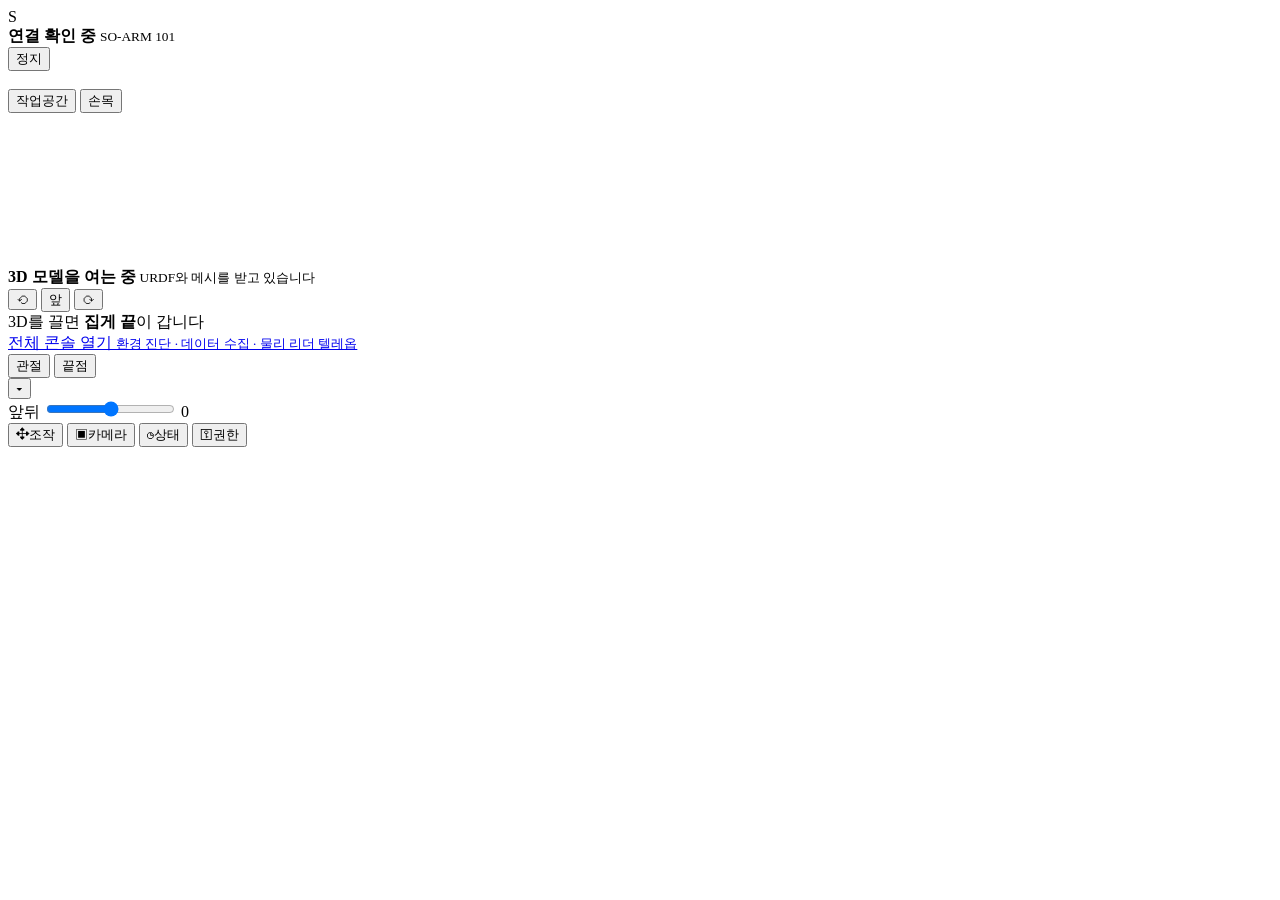
==== src/soarm_console/static/viewer/index.html @ 1bdb0035 "콘솔로 돌아가는 길도 손가락으로 눌린다 글줄 안의 링크는 높이가 13px이라 누르려면 조준을 해야 했다. 이 화면에서 조준이 필요한 것은 3D뿐이면 된다. 44px 짜리 칸으로 만" ====
<!doctype html>
<html lang="ko">
<head>
  <meta charset="utf-8">
  <!-- `viewport-fit=cover`로 노치와 홈 인디케이터 아래까지 그리고, 안전 영역은 CSS가
       `env(safe-area-inset-*)`로 피한다. `interactive-widget`은 넣지 않는다 — 크롬만
       아는 키라 사파리는 콘솔에 오류를 적고 무시하고, 이 화면에는 조작 중에 뜨는 입력칸이
       없어서 얻는 것도 없다. -->
  <meta name="viewport" content="width=device-width,initial-scale=1,viewport-fit=cover,user-scalable=no">
  <meta name="theme-color" content="#070b12">
  <meta name="apple-mobile-web-app-capable" content="yes">
  <meta name="mobile-web-app-capable" content="yes">
  <meta name="apple-mobile-web-app-title" content="SO-ARM">
  <meta name="apple-mobile-web-app-status-bar-style" content="black-translucent">
  <title>SO-ARM101 가상 리더</title>
  <link rel="manifest" href="/viewer/manifest.webmanifest">
  <link rel="apple-touch-icon" href="/viewer/icon-180.png">
  <link rel="icon" href="/viewer/icon-180.png">
  <link rel="stylesheet" href="/static/viewer/viewer.css">
  <!-- three.js의 예제 모듈(OrbitControls·STLLoader)이 `three`를 그대로 import한다.
       CDN을 쓰지 않고 서버가 직접 서빙하므로, 그 이름이 어디를 가리키는지 여기서 정한다. -->
  <script type="importmap">
  {
    "imports": {
      "three": "/static/viewer/vendor/three.module.min.js",
      "three/": "/static/viewer/vendor/"
    }
  }
  </script>
</head>
<!-- 클래스가 화면의 상태를 전부 들고 있다. `tab-*`는 지금 보고 있는 칸, `mode-*`는
     조작 방식, `host-*`는 이 페이지를 누가 품고 있는지. CSS가 그것만 보고 배치를
     정하므로, 자바스크립트가 요소의 크기를 계산해 넣는 자리가 없다 — 그런 계산은
     폰의 주소창이 접혔다 펴질 때마다 어긋난다. -->
<body class="loading tab-drive mode-joint">

  <!-- ─────────────────────────────── 머리. 언제나 보인다. -->
  <header id="top">
    <div class="brand">
      <span class="mark">S</span>
      <div class="lines">
        <strong id="state-line">연결 확인 중</strong>
        <small id="sub-line">SO-ARM 101</small>
      </div>
    </div>
    <button id="hold" class="stop" type="button" aria-label="긴급 정지">정지</button>
  </header>

  <!-- 멈춘 이유. **3D 위가 아니라 자기 줄에 있다.**
       처음에는 3D 위에 띄웠는데, 폰에서 3D가 세로로 눌리면 배너가 팔을 통째로 가렸다 —
       "무엇이 멈췄는지"를 읽는 동안 "무엇이 멈춰 있는지"를 볼 수 없었다. 겹치지 않는
       자리를 주면 둘 다 보인다. 아무 일도 없으면 이 줄은 높이 0이다. -->
  <div id="banner" class="banner" hidden>
    <strong id="banner-title">멈췄습니다</strong>
    <span id="banner-detail"></span>
    <button id="banner-resume" type="button" hidden>확인하고 계속</button>
  </div>

  <!-- ─────────────────────────────── 무대. 탭에 따라 안이 바뀐다. -->
  <main id="stage">
    <!-- 카메라. `조작`에서는 위쪽 띠, `카메라`에서는 무대 전체를 쓴다. 어느 쪽이든
         조작 중에 사라지지 않는다 — 팔이 실제로 무엇을 하고 있는지 보는 유일한 창이다. -->
    <section id="camera-pane">
      <img id="camera-image" alt="" draggable="false">
      <div id="camera-down" class="pane-note" hidden>카메라 영상이 오지 않습니다</div>
      <div class="camera-chips" role="tablist" aria-label="카메라 선택">
        <button class="chip on" type="button" data-camera="scene">작업공간</button>
        <button class="chip" type="button" data-camera="wrist">손목</button>
      </div>
    </section>

    <!-- 3D. `조작`에서만 보인다. -->
    <section id="view-pane">
      <canvas id="canvas"></canvas>

      <div id="boot" class="overlay">
        <div class="spinner"></div>
        <strong>3D 모델을 여는 중</strong>
        <small id="boot-detail">URDF와 메시를 받고 있습니다</small>
      </div>

      <!-- 시점. `끝점` 모드에서는 화면이 고정되므로 여기서만 돌린다. -->
      <div id="view-controls">
        <button id="turn-left" type="button" aria-label="시점 왼쪽으로 90도">⟲</button>
        <button id="view-name" type="button">앞</button>
        <button id="turn-right" type="button" aria-label="시점 오른쪽으로 90도">⟳</button>
      </div>

      <div id="grabbed" class="grabbed" hidden></div>
      <!-- 끝점 모드에서 무엇을 하면 되는지. 조작판이 아니라 3D의 구석에 둔다 — 조작판에
           두면 그만큼 3D가 줄고, 정작 그 설명이 가리키는 것이 3D다. -->
      <div id="endpoint-hint" class="grabbed hint-pill">3D를 끌면 <b>집게 끝</b>이 갑니다</div>
    </section>

    <!-- 상태. `상태` 탭에서만 무대를 쓴다. -->
    <section id="status-pane">
      <div id="joint-readings"></div>
      <div id="policy-line" class="policy-line"></div>
      <!-- 돌아가는 길. 폰에서 `/`를 열면 이리로 오게 해 두었으므로, 반대로 가는 길도
           있어야 한다 — 없으면 전체 콘솔은 주소를 아는 사람만 볼 수 있다. -->
      <a class="console-link" href="/?console=1">전체 콘솔 열기 <small>환경 진단 · 데이터 수집 · 물리 리더 텔레옵</small></a>
    </section>
  </main>

  <!-- ─────────────────────────────── 조작판. `조작` 탭에서만 보인다. -->
  <section id="panel">
    <div class="panel-head">
      <div class="mode-switch" role="tablist" aria-label="조작 방식">
        <button class="seg on" type="button" data-mode="joint">관절</button>
        <button class="seg" type="button" data-mode="endpoint">끝점</button>
      </div>
      <!-- 조작판을 접으면 3D가 화면을 다 쓴다. 끌어서 조작하는 사람에게는 슬라이더가
           늘 보일 이유가 없고, 폰에서는 그 자리가 곧 3D의 크기다. -->
      <button id="fold" type="button" aria-label="조작판 접기">▾</button>
    </div>

    <!-- 관절 모드: 관절마다 하나씩. -->
    <div id="joint-controls"></div>

    <!-- 끝점 모드: 3D를 끌어 끝을 옮기고, 나머지는 여기서. -->
    <div id="endpoint-controls">
      <div class="pad-row">
        <label for="depth">앞뒤</label>
        <input id="depth" type="range" min="-1" max="1" step="0.01" value="0">
        <output id="depth-out">0</output>
      </div>
      <div id="wrist-controls"></div>
      <div id="reach-note" class="reach-note" hidden>이 자리에는 닿지 않습니다</div>
    </div>
  </section>

  <!-- ─────────────────────────────── 권한. 필요할 때만 올라온다. -->
  <div id="sheet-scrim" hidden></div>
  <section id="sheet" hidden aria-modal="true" role="dialog">
    <header>
      <strong id="sheet-title">조작 권한</strong>
      <button id="sheet-close" type="button" aria-label="닫기">닫기</button>
    </header>
    <div id="lease-idle">
      <p class="hint">조작하려면 권한을 받아야 합니다. 받기 전까지는 보기만 합니다.</p>
      <label class="field">조작 토큰
        <input id="token" type="password" autocomplete="off" placeholder="서버의 SOARM_MOTION_TOKEN">
      </label>
      <label class="ack">
        <input id="confirm" type="checkbox">
        <span>현장에 사람·장애물·케이블이 없고, 전원 차단 위치를 알고 있습니다</span>
      </label>
      <button id="take" type="button" class="primary" disabled>조작 권한 받기</button>
    </div>
    <div id="lease-held" hidden>
      <p class="hint"><strong id="lease-holder">이 기기</strong>가 조작 중입니다. 화면에서 손을 떼면 팔은 그 자리에 섭니다.</p>
      <button id="give-back" type="button" class="primary">권한 반납</button>
      <button id="release-torque" type="button" class="ghost">토크 해제…</button>
    </div>
    <div id="feel">
      <strong class="feel-title">조작감</strong>
      <div id="feel-choices" class="feel-choices"></div>
      <p id="feel-detail" class="hint"></p>
    </div>
  </section>

  <!-- ─────────────────────────────── 아래 탭. 엄지가 닿는 자리. -->
  <nav id="tabs" role="tablist">
    <button class="tab on" type="button" data-tab="drive"><span>✥</span>조작</button>
    <button class="tab" type="button" data-tab="camera"><span>▣</span>카메라</button>
    <button class="tab" type="button" data-tab="status"><span>◷</span>상태</button>
    <button class="tab" type="button" data-tab="lease"><span>⚿</span>권한</button>
  </nav>

  <dialog id="torque-dialog">
    <form method="dialog">
      <h2>토크를 풀면 팔이 주저앉을 수 있습니다</h2>
      <p>접힌 자세라면 그대로 서 있지만, 힘으로 버티고 있던 자세라면 그 차이만큼 내려앉습니다. 팔을 받칠 수 있을 때만 하세요.</p>
      <label class="ack">
        <input id="release-confirm" type="checkbox">
        <span>팔이 내려앉아도 괜찮은 상태입니다</span>
      </label>
      <menu>
        <button value="cancel" type="submit">취소</button>
        <button id="release-go" value="release" type="submit" class="stop" disabled>토크 해제</button>
      </menu>
    </form>
  </dialog>

  <script type="module" src="/static/viewer/viewer.js"></script>
</body>
</html>
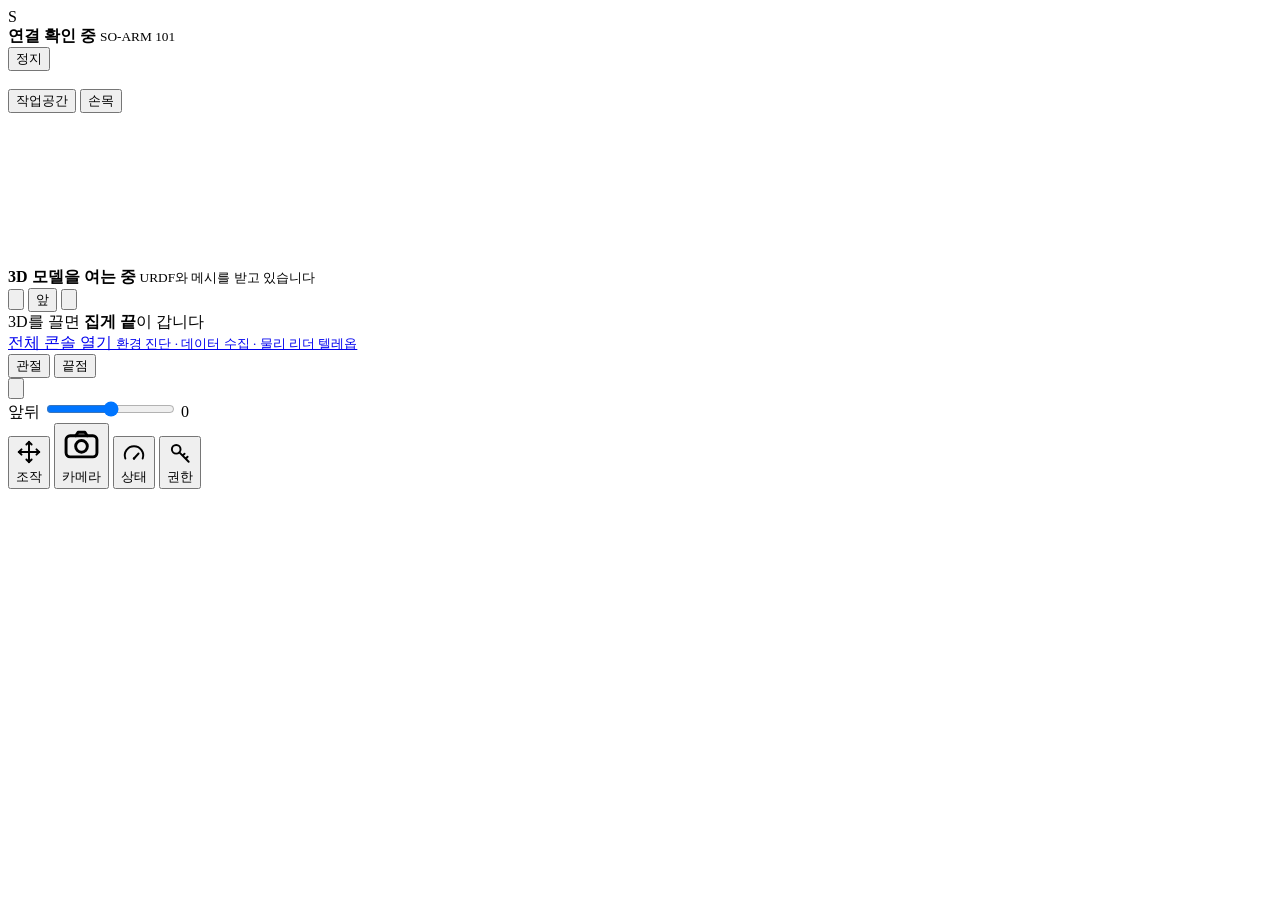
==== commit ec8bc6a2: "이름 하나가 겹쳐서 상태 글줄이 단추가 됐다 — 실물 아이폰이 보여 준 것들 사용자가 실물 아이폰 화면을 보내 왔고, 에뮬레이션으로는 하나도 잡히지 않던 것 셋이 거기 있었다.  " ====
--- a/src/soarm_console/static/viewer/index.html
+++ b/src/soarm_console/static/viewer/index.html
@@ -7,7 +7,10 @@
        아는 키라 사파리는 콘솔에 오류를 적고 무시하고, 이 화면에는 조작 중에 뜨는 입력칸이
        없어서 얻는 것도 없다. -->
   <meta name="viewport" content="width=device-width,initial-scale=1,viewport-fit=cover,user-scalable=no">
-  <meta name="theme-color" content="#070b12">
+  <!-- 아래 탭과 같은 색. 홈 화면 앱에서 화면 맨 아래(홈 인디케이터 자리)는 웹 내용이
+       아니라 이 색으로 칠해지는데, 배경색(#070b12)으로 두었더니 탭 줄 아래에 다른 색
+       띠가 남아 "빈 공간"으로 보였다. -->
+  <meta name="theme-color" content="#080d16">
   <meta name="apple-mobile-web-app-capable" content="yes">
   <meta name="mobile-web-app-capable" content="yes">
   <meta name="apple-mobile-web-app-title" content="SO-ARM">
@@ -81,9 +84,9 @@
 
       <!-- 시점. `끝점` 모드에서는 화면이 고정되므로 여기서만 돌린다. -->
       <div id="view-controls">
-        <button id="turn-left" type="button" aria-label="시점 왼쪽으로 90도">⟲</button>
+        <button id="turn-left" type="button" aria-label="시점 왼쪽으로 90도"><svg viewBox="0 0 24 24" aria-hidden="true" fill="none" stroke="currentColor" stroke-width="1.8" stroke-linecap="round" stroke-linejoin="round"><path d="M4.5 11a7.5 7.5 0 1 1 2.2 5.3"/><path d="M4.5 6.5v4.7h4.7"/></svg></button>
         <button id="view-name" type="button">앞</button>
-        <button id="turn-right" type="button" aria-label="시점 오른쪽으로 90도">⟳</button>
+        <button id="turn-right" type="button" aria-label="시점 오른쪽으로 90도"><svg viewBox="0 0 24 24" aria-hidden="true" fill="none" stroke="currentColor" stroke-width="1.8" stroke-linecap="round" stroke-linejoin="round"><path d="M19.5 11a7.5 7.5 0 1 0-2.2 5.3"/><path d="M19.5 6.5v4.7h-4.7"/></svg></button>
       </div>
 
       <div id="grabbed" class="grabbed" hidden></div>
@@ -111,7 +114,7 @@
       </div>
       <!-- 조작판을 접으면 3D가 화면을 다 쓴다. 끌어서 조작하는 사람에게는 슬라이더가
            늘 보일 이유가 없고, 폰에서는 그 자리가 곧 3D의 크기다. -->
-      <button id="fold" type="button" aria-label="조작판 접기">▾</button>
+      <button id="fold" type="button" aria-label="조작판 접기"><svg viewBox="0 0 24 24" aria-hidden="true" fill="none" stroke="currentColor" stroke-width="1.8" stroke-linecap="round" stroke-linejoin="round"><path d="M6 9.5l6 6 6-6"/></svg></button>
     </div>
 
     <!-- 관절 모드: 관절마다 하나씩. -->
@@ -161,10 +164,10 @@
 
   <!-- ─────────────────────────────── 아래 탭. 엄지가 닿는 자리. -->
   <nav id="tabs" role="tablist">
-    <button class="tab on" type="button" data-tab="drive"><span>✥</span>조작</button>
-    <button class="tab" type="button" data-tab="camera"><span>▣</span>카메라</button>
-    <button class="tab" type="button" data-tab="status"><span>◷</span>상태</button>
-    <button class="tab" type="button" data-tab="lease"><span>⚿</span>권한</button>
+    <button class="tab on" type="button" data-tab="drive"><span><svg viewBox="0 0 24 24" aria-hidden="true" fill="none" stroke="currentColor" stroke-width="1.8" stroke-linecap="round" stroke-linejoin="round"><path d="M12 2.5v19M2.5 12h19"/><path d="M9.6 5.1L12 2.7l2.4 2.4M9.6 18.9L12 21.3l2.4-2.4M5.1 9.6L2.7 12l2.4 2.4M18.9 9.6L21.3 12l-2.4 2.4"/></svg></span>조작</button>
+    <button class="tab" type="button" data-tab="camera"><span><svg viewBox="0 0 24 24" aria-hidden="true" fill="none" stroke="currentColor" stroke-width="1.8" stroke-linecap="round" stroke-linejoin="round"><rect x="2.5" y="6" width="19" height="13" rx="2.5"/><circle cx="12" cy="12.5" r="3.6"/><path d="M8.5 6l1.4-2.2h4.2L15.5 6"/></svg></span>카메라</button>
+    <button class="tab" type="button" data-tab="status"><span><svg viewBox="0 0 24 24" aria-hidden="true" fill="none" stroke="currentColor" stroke-width="1.8" stroke-linecap="round" stroke-linejoin="round"><path d="M4 18a8.5 8.5 0 1 1 16 0"/><path d="M12 18l4.2-4.6"/><circle cx="12" cy="18" r="1.1" fill="currentColor" stroke="none"/></svg></span>상태</button>
+    <button class="tab" type="button" data-tab="lease"><span><svg viewBox="0 0 24 24" aria-hidden="true" fill="none" stroke="currentColor" stroke-width="1.8" stroke-linecap="round" stroke-linejoin="round"><circle cx="8.5" cy="9.5" r="4"/><path d="M11.4 12.4L20 21M17.2 18.2l1.8-1.8M14.4 15.4l1.8-1.8"/></svg></span>권한</button>
   </nav>
 
   <dialog id="torque-dialog">
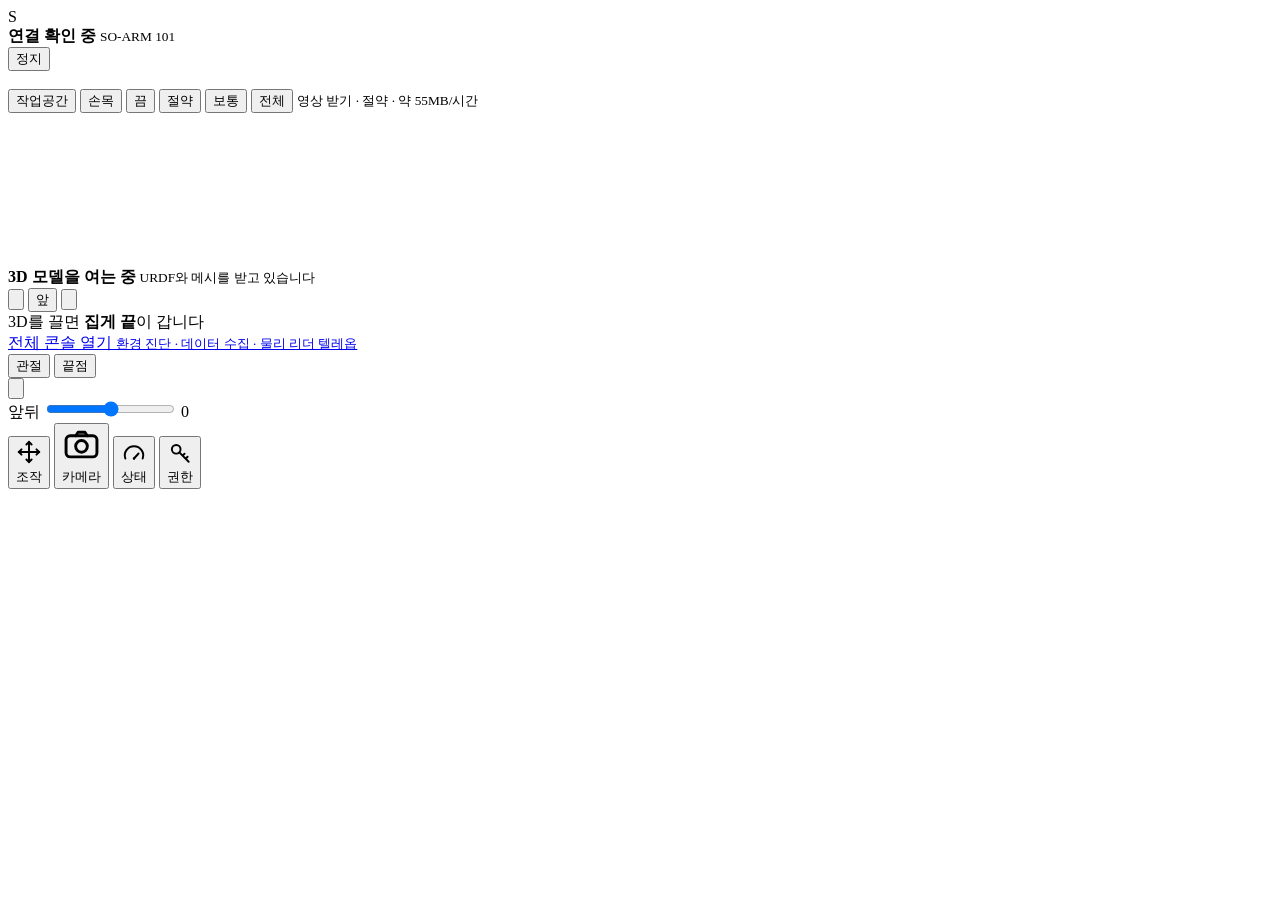
==== commit 66d9ac90: "폰 카메라 데이터 사용량을 선택하게 한다" ====
--- a/src/soarm_console/static/viewer/index.html
+++ b/src/soarm_console/static/viewer/index.html
@@ -8,9 +8,10 @@
        없어서 얻는 것도 없다. -->
   <meta name="viewport" content="width=device-width,initial-scale=1,viewport-fit=cover,user-scalable=no">
   <!-- 아래 탭과 같은 색. 홈 화면 앱에서 화면 맨 아래(홈 인디케이터 자리)는 웹 내용이
-       아니라 이 색으로 칠해지는데, 배경색(#070b12)으로 두었더니 탭 줄 아래에 다른 색
-       띠가 남아 "빈 공간"으로 보였다. -->
-  <meta name="theme-color" content="#080d16">
+       아니라 이 색으로 칠해지는데, 배경색으로 두었더니 탭 줄 아래에 다른 색 띠가 남아
+       "빈 공간"으로 보였다. 지금 값은 SHAPE의 남색(`brand.navy`)이고, `viewer.css`의
+       `--navy`·`manifest.webmanifest`의 `theme_color`와 **셋이 같아야 한다.** -->
+  <meta name="theme-color" content="#0c245e">
   <meta name="apple-mobile-web-app-capable" content="yes">
   <meta name="mobile-web-app-capable" content="yes">
   <meta name="apple-mobile-web-app-title" content="SO-ARM">
@@ -66,11 +67,20 @@
     <section id="camera-pane">
       <img id="camera-image" alt="" draggable="false">
       <div id="camera-down" class="pane-note" hidden>카메라 영상이 오지 않습니다</div>
-      <div class="camera-chips" role="tablist" aria-label="카메라 선택">
-        <button class="chip on" type="button" data-camera="scene">작업공간</button>
-        <button class="chip" type="button" data-camera="wrist">손목</button>
-      </div>
     </section>
+
+    <!-- 영상 데이터는 어느 탭에서도 바로 끌 수 있어야 한다. 상태 탭에서 카메라 칸이
+         사라져도 이 줄은 `stage` 바로 아래에 남고, 맥 앱(host=native)에서는 CSS가 줄
+         전체를 그리지 않는다. -->
+    <div class="camera-chips" role="group" aria-label="카메라와 영상 받기">
+      <button class="chip on" type="button" data-camera="scene">작업공간</button>
+      <button class="chip" type="button" data-camera="wrist">손목</button>
+      <button class="chip" type="button" data-camera-data="off">끔</button>
+      <button class="chip" type="button" data-camera-data="saver">절약</button>
+      <button class="chip" type="button" data-camera-data="medium">보통</button>
+      <button class="chip" type="button" data-camera-data="full">전체</button>
+      <small id="camera-data-usage">영상 받기 · 절약 · 약 55MB/시간</small>
+    </div>
 
     <!-- 3D. `조작`에서만 보인다. -->
     <section id="view-pane">
@@ -93,12 +103,25 @@
       <!-- 끝점 모드에서 무엇을 하면 되는지. 조작판이 아니라 3D의 구석에 둔다 — 조작판에
            두면 그만큼 3D가 줄고, 정작 그 설명이 가리키는 것이 3D다. -->
       <div id="endpoint-hint" class="grabbed hint-pill">3D를 끌면 <b>집게 끝</b>이 갑니다</div>
+
+      <!-- 손. **폰에서 아래 조작판을 대신하는 것이다.**
+           끝점 모드에서 사람이 직접 정하는 것은 넷뿐이다 — 앞뒤, 손목 둘, 집게. 그것을
+           슬라이더 넉 줄로 화면 아래에 쌓으면 그 높이만큼 카메라와 3D가 눌린다. 폰에서는
+           그 넉 줄이 화면의 3분의 1을 가져갔고, 그래서 카메라가 띠처럼 얇아졌다.
+           여기서는 3D 위에 떠 있는 타일 넷으로 줄인다. 조작 방법은 넷 다 같다 —
+           **누른 채 좌우로 끈다.** 슬라이더처럼 손잡이를 조준할 필요가 없어 오히려 쉽고,
+           손을 떼면 데드맨이 그대로 걸린다. 안은 자바스크립트가 관절 계약에서 짓는다. -->
+      <div id="hand" class="hand" role="group" aria-label="손 조작"></div>
     </section>
 
     <!-- 상태. `상태` 탭에서만 무대를 쓴다. -->
     <section id="status-pane">
       <div id="joint-readings"></div>
       <div id="policy-line" class="policy-line"></div>
+      <!-- 이 기기가 화면을 어떻게 쓰고 있는가. 아래쪽에 띠가 남는다는 말이 나올 때,
+           그것이 배치의 문제인지 웹 영역이 화면보다 작은 것인지는 이 숫자로만 갈린다.
+           고치는 쪽이 기기를 들고 있지 않으므로 화면이 스스로 말해야 한다. -->
+      <div id="geometry" class="policy-line"></div>
       <!-- 돌아가는 길. 폰에서 `/`를 열면 이리로 오게 해 두었으므로, 반대로 가는 길도
            있어야 한다 — 없으면 전체 콘솔은 주소를 아는 사람만 볼 수 있다. -->
       <a class="console-link" href="/?console=1">전체 콘솔 열기 <small>환경 진단 · 데이터 수집 · 물리 리더 텔레옵</small></a>
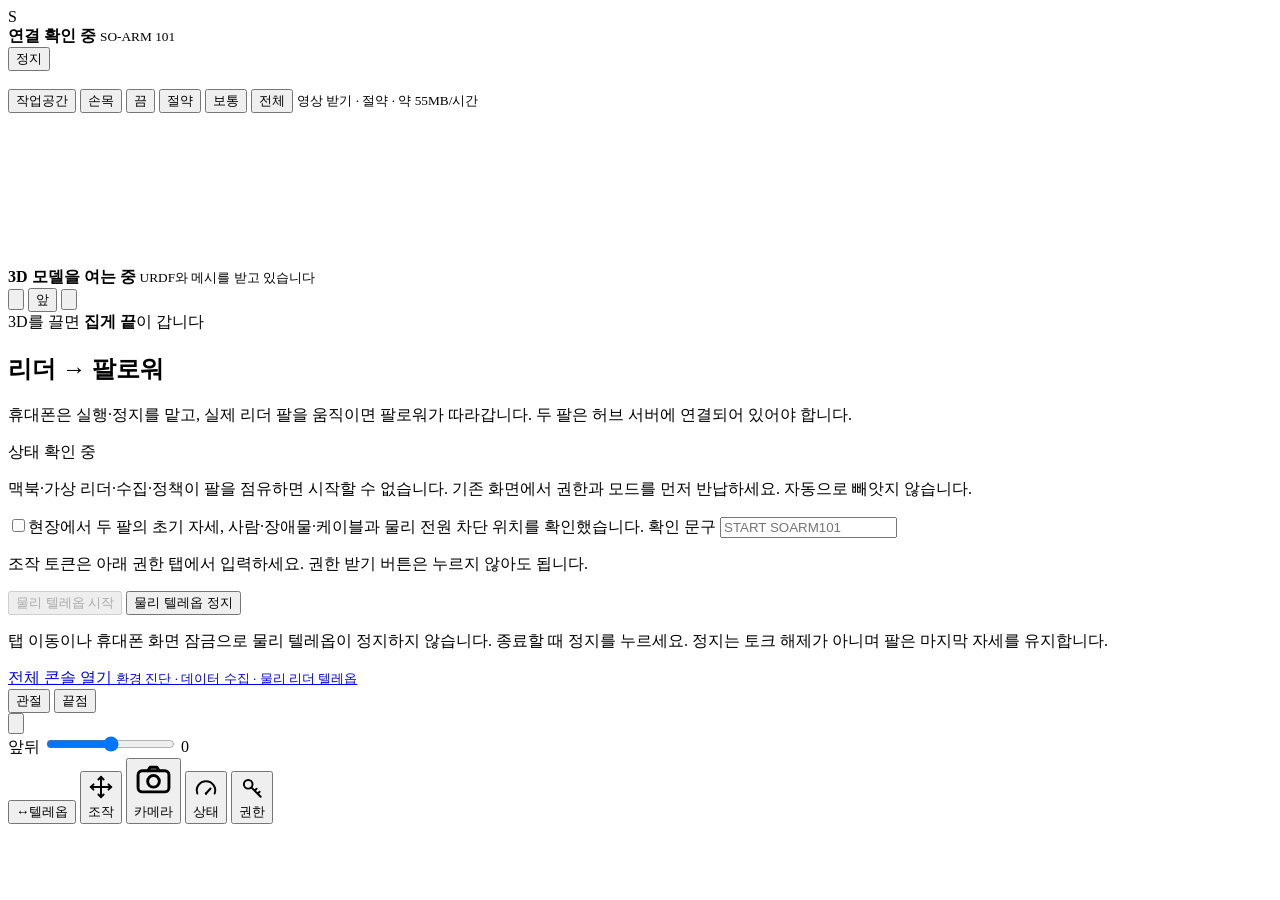
==== commit cb4c1ec9: "Add mobile physical leader teleoperation tab with existing ownership gates" ====
--- a/src/soarm_console/static/viewer/index.html
+++ b/src/soarm_console/static/viewer/index.html
@@ -114,6 +114,21 @@
       <div id="hand" class="hand" role="group" aria-label="손 조작"></div>
     </section>
 
+    <section id="teleop-pane" aria-label="물리 리더 텔레오퍼레이션">
+      <h2>리더 → 팔로워</h2>
+      <p>휴대폰은 실행·정지를 맡고, 실제 리더 팔을 움직이면 팔로워가 따라갑니다. 두 팔은 허브 서버에 연결되어 있어야 합니다.</p>
+      <p id="physical-state" role="status">상태 확인 중</p>
+      <pre id="physical-checks"></pre>
+      <p>맥북·가상 리더·수집·정책이 팔을 점유하면 시작할 수 없습니다. 기존 화면에서 권한과 모드를 먼저 반납하세요. 자동으로 빼앗지 않습니다.</p>
+      <label class="ack"><input id="physical-confirm" type="checkbox"><span>현장에서 두 팔의 초기 자세, 사람·장애물·케이블과 물리 전원 차단 위치를 확인했습니다.</span></label>
+      <label class="field">확인 문구 <input id="physical-phrase" autocomplete="off" placeholder="START SOARM101"></label>
+      <p>조작 토큰은 아래 권한 탭에서 입력하세요. 권한 받기 버튼은 누르지 않아도 됩니다.</p>
+      <button id="physical-start" class="primary" type="button" disabled>물리 텔레옵 시작</button>
+      <button id="physical-stop" class="stop" type="button">물리 텔레옵 정지</button>
+      <p>탭 이동이나 휴대폰 화면 잠금으로 물리 텔레옵이 정지하지 않습니다. 종료할 때 정지를 누르세요. 정지는 토크 해제가 아니며 팔은 마지막 자세를 유지합니다.</p>
+      <p id="physical-error" role="alert"></p>
+      <pre id="physical-logs"></pre>
+    </section>
     <!-- 상태. `상태` 탭에서만 무대를 쓴다. -->
     <section id="status-pane">
       <div id="joint-readings"></div>
@@ -187,6 +202,7 @@
 
   <!-- ─────────────────────────────── 아래 탭. 엄지가 닿는 자리. -->
   <nav id="tabs" role="tablist">
+    <button class="tab" type="button" data-tab="teleop"><span aria-hidden="true">↔</span>텔레옵</button>
     <button class="tab on" type="button" data-tab="drive"><span><svg viewBox="0 0 24 24" aria-hidden="true" fill="none" stroke="currentColor" stroke-width="1.8" stroke-linecap="round" stroke-linejoin="round"><path d="M12 2.5v19M2.5 12h19"/><path d="M9.6 5.1L12 2.7l2.4 2.4M9.6 18.9L12 21.3l2.4-2.4M5.1 9.6L2.7 12l2.4 2.4M18.9 9.6L21.3 12l-2.4 2.4"/></svg></span>조작</button>
     <button class="tab" type="button" data-tab="camera"><span><svg viewBox="0 0 24 24" aria-hidden="true" fill="none" stroke="currentColor" stroke-width="1.8" stroke-linecap="round" stroke-linejoin="round"><rect x="2.5" y="6" width="19" height="13" rx="2.5"/><circle cx="12" cy="12.5" r="3.6"/><path d="M8.5 6l1.4-2.2h4.2L15.5 6"/></svg></span>카메라</button>
     <button class="tab" type="button" data-tab="status"><span><svg viewBox="0 0 24 24" aria-hidden="true" fill="none" stroke="currentColor" stroke-width="1.8" stroke-linecap="round" stroke-linejoin="round"><path d="M4 18a8.5 8.5 0 1 1 16 0"/><path d="M12 18l4.2-4.6"/><circle cx="12" cy="18" r="1.1" fill="currentColor" stroke="none"/></svg></span>상태</button>
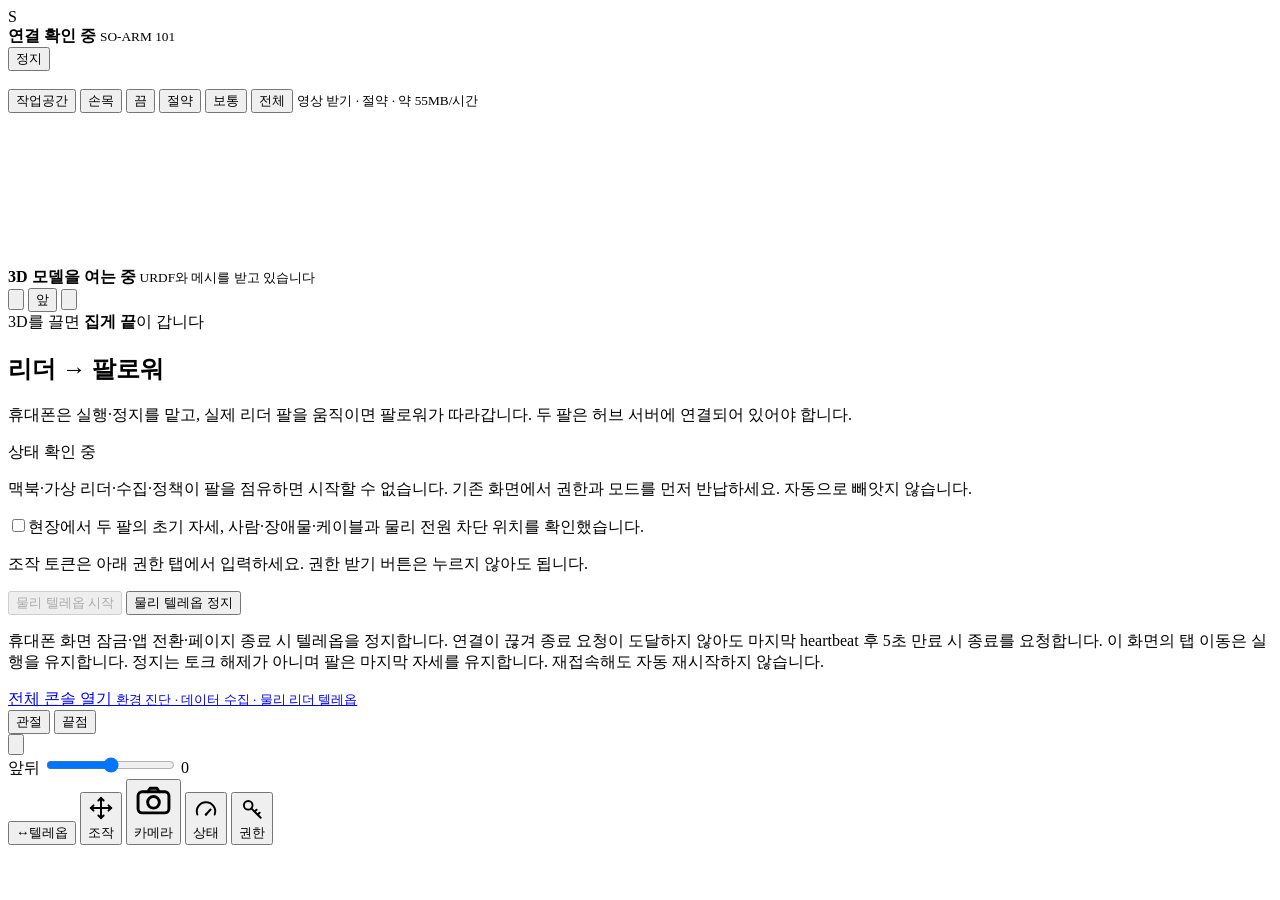
==== commit 9c0ecc3b: "Stop mobile teleoperation on phone disconnect with durable worker watchdog" ====
--- a/src/soarm_console/static/viewer/index.html
+++ b/src/soarm_console/static/viewer/index.html
@@ -121,11 +121,10 @@
       <pre id="physical-checks"></pre>
       <p>맥북·가상 리더·수집·정책이 팔을 점유하면 시작할 수 없습니다. 기존 화면에서 권한과 모드를 먼저 반납하세요. 자동으로 빼앗지 않습니다.</p>
       <label class="ack"><input id="physical-confirm" type="checkbox"><span>현장에서 두 팔의 초기 자세, 사람·장애물·케이블과 물리 전원 차단 위치를 확인했습니다.</span></label>
-      <label class="field">확인 문구 <input id="physical-phrase" autocomplete="off" placeholder="START SOARM101"></label>
       <p>조작 토큰은 아래 권한 탭에서 입력하세요. 권한 받기 버튼은 누르지 않아도 됩니다.</p>
       <button id="physical-start" class="primary" type="button" disabled>물리 텔레옵 시작</button>
       <button id="physical-stop" class="stop" type="button">물리 텔레옵 정지</button>
-      <p>탭 이동이나 휴대폰 화면 잠금으로 물리 텔레옵이 정지하지 않습니다. 종료할 때 정지를 누르세요. 정지는 토크 해제가 아니며 팔은 마지막 자세를 유지합니다.</p>
+      <p>휴대폰 화면 잠금·앱 전환·페이지 종료 시 텔레옵을 정지합니다. 연결이 끊겨 종료 요청이 도달하지 않아도 마지막 heartbeat 후 5초 만료 시 종료를 요청합니다. 이 화면의 탭 이동은 실행을 유지합니다. 정지는 토크 해제가 아니며 팔은 마지막 자세를 유지합니다. 재접속해도 자동 재시작하지 않습니다.</p>
       <p id="physical-error" role="alert"></p>
       <pre id="physical-logs"></pre>
     </section>
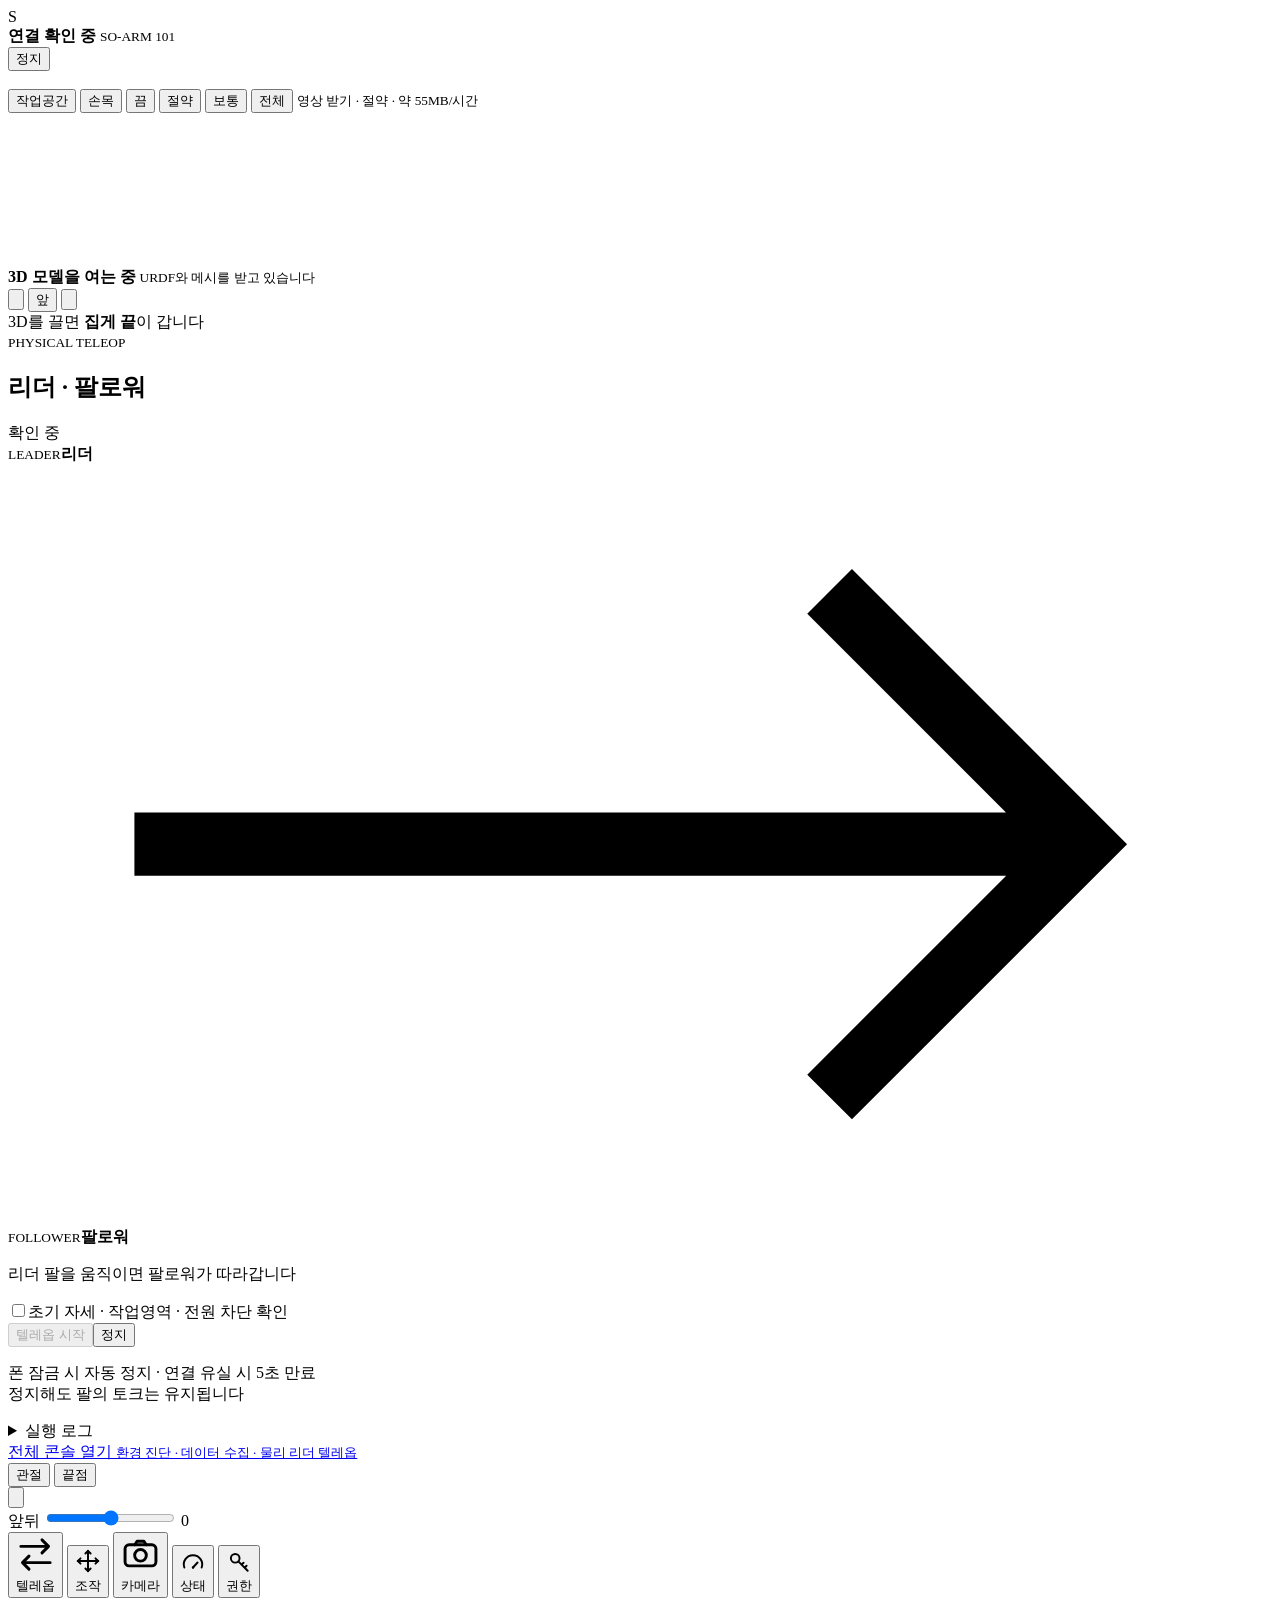
==== commit 558eb345: "Simplify mobile teleop controls and collapse diagnostics" ====
--- a/src/soarm_console/static/viewer/index.html
+++ b/src/soarm_console/static/viewer/index.html
@@ -115,18 +115,20 @@
     </section>
 
     <section id="teleop-pane" aria-label="물리 리더 텔레오퍼레이션">
-      <h2>리더 → 팔로워</h2>
-      <p>휴대폰은 실행·정지를 맡고, 실제 리더 팔을 움직이면 팔로워가 따라갑니다. 두 팔은 허브 서버에 연결되어 있어야 합니다.</p>
-      <p id="physical-state" role="status">상태 확인 중</p>
-      <pre id="physical-checks"></pre>
-      <p>맥북·가상 리더·수집·정책이 팔을 점유하면 시작할 수 없습니다. 기존 화면에서 권한과 모드를 먼저 반납하세요. 자동으로 빼앗지 않습니다.</p>
-      <label class="ack"><input id="physical-confirm" type="checkbox"><span>현장에서 두 팔의 초기 자세, 사람·장애물·케이블과 물리 전원 차단 위치를 확인했습니다.</span></label>
-      <p>조작 토큰은 아래 권한 탭에서 입력하세요. 권한 받기 버튼은 누르지 않아도 됩니다.</p>
-      <button id="physical-start" class="primary" type="button" disabled>물리 텔레옵 시작</button>
-      <button id="physical-stop" class="stop" type="button">물리 텔레옵 정지</button>
-      <p>휴대폰 화면 잠금·앱 전환·페이지 종료 시 텔레옵을 정지합니다. 연결이 끊겨 종료 요청이 도달하지 않아도 마지막 heartbeat 후 5초 만료 시 종료를 요청합니다. 이 화면의 탭 이동은 실행을 유지합니다. 정지는 토크 해제가 아니며 팔은 마지막 자세를 유지합니다. 재접속해도 자동 재시작하지 않습니다.</p>
-      <p id="physical-error" role="alert"></p>
-      <pre id="physical-logs"></pre>
+      <div class="physical-shell">
+        <header class="physical-heading"><div><small>PHYSICAL TELEOP</small><h2>리더 · 팔로워</h2></div><span class="physical-badge" id="physical-state" role="status" data-state="checking">확인 중</span></header>
+        <article class="physical-card">
+          <div class="physical-route" aria-label="리더에서 팔로워로"><span><small>LEADER</small><strong>리더</strong></span><svg viewBox="0 0 40 24" fill="none" stroke="currentColor" stroke-width="2" aria-hidden="true"><path d="M4 12h30m-8-8 8 8-8 8"/></svg><span><small>FOLLOWER</small><strong>팔로워</strong></span></div>
+          <p class="physical-caption">리더 팔을 움직이면 팔로워가 따라갑니다</p>
+          <label class="ack physical-ack"><input id="physical-confirm" type="checkbox"><span>초기 자세 · 작업영역 · 전원 차단 확인</span></label>
+          <button id="physical-token-link" class="ghost" type="button" hidden>조작 토큰 입력 <span aria-hidden="true">→</span></button>
+          <div class="physical-actions"><button id="physical-start" class="primary" type="button" disabled>텔레옵 시작</button><button id="physical-stop" class="stop" type="button">정지</button></div>
+          <p id="physical-error" role="alert"></p>
+          <p class="physical-footnote">폰 잠금 시 자동 정지 · 연결 유실 시 5초 만료<br>정지해도 팔의 토크는 유지됩니다</p>
+        </article>
+        <details id="physical-diagnostics" class="physical-details" hidden><summary>시작 조건 확인</summary><pre id="physical-checks"></pre></details>
+        <details class="physical-details"><summary>실행 로그</summary><pre id="physical-logs">로그 없음</pre></details>
+      </div>
     </section>
     <!-- 상태. `상태` 탭에서만 무대를 쓴다. -->
     <section id="status-pane">
@@ -201,7 +203,7 @@
 
   <!-- ─────────────────────────────── 아래 탭. 엄지가 닿는 자리. -->
   <nav id="tabs" role="tablist">
-    <button class="tab" type="button" data-tab="teleop"><span aria-hidden="true">↔</span>텔레옵</button>
+    <button class="tab" type="button" data-tab="teleop"><span><svg viewBox="0 0 24 24" aria-hidden="true" fill="none" stroke="currentColor" stroke-width="1.8" stroke-linecap="round" stroke-linejoin="round"><path d="M3 7h17m-4-4 4 4-4 4M21 17H4m4-4-4 4 4 4"/></svg></span>텔레옵</button>
     <button class="tab on" type="button" data-tab="drive"><span><svg viewBox="0 0 24 24" aria-hidden="true" fill="none" stroke="currentColor" stroke-width="1.8" stroke-linecap="round" stroke-linejoin="round"><path d="M12 2.5v19M2.5 12h19"/><path d="M9.6 5.1L12 2.7l2.4 2.4M9.6 18.9L12 21.3l2.4-2.4M5.1 9.6L2.7 12l2.4 2.4M18.9 9.6L21.3 12l-2.4 2.4"/></svg></span>조작</button>
     <button class="tab" type="button" data-tab="camera"><span><svg viewBox="0 0 24 24" aria-hidden="true" fill="none" stroke="currentColor" stroke-width="1.8" stroke-linecap="round" stroke-linejoin="round"><rect x="2.5" y="6" width="19" height="13" rx="2.5"/><circle cx="12" cy="12.5" r="3.6"/><path d="M8.5 6l1.4-2.2h4.2L15.5 6"/></svg></span>카메라</button>
     <button class="tab" type="button" data-tab="status"><span><svg viewBox="0 0 24 24" aria-hidden="true" fill="none" stroke="currentColor" stroke-width="1.8" stroke-linecap="round" stroke-linejoin="round"><path d="M4 18a8.5 8.5 0 1 1 16 0"/><path d="M12 18l4.2-4.6"/><circle cx="12" cy="18" r="1.1" fill="currentColor" stroke="none"/></svg></span>상태</button>
